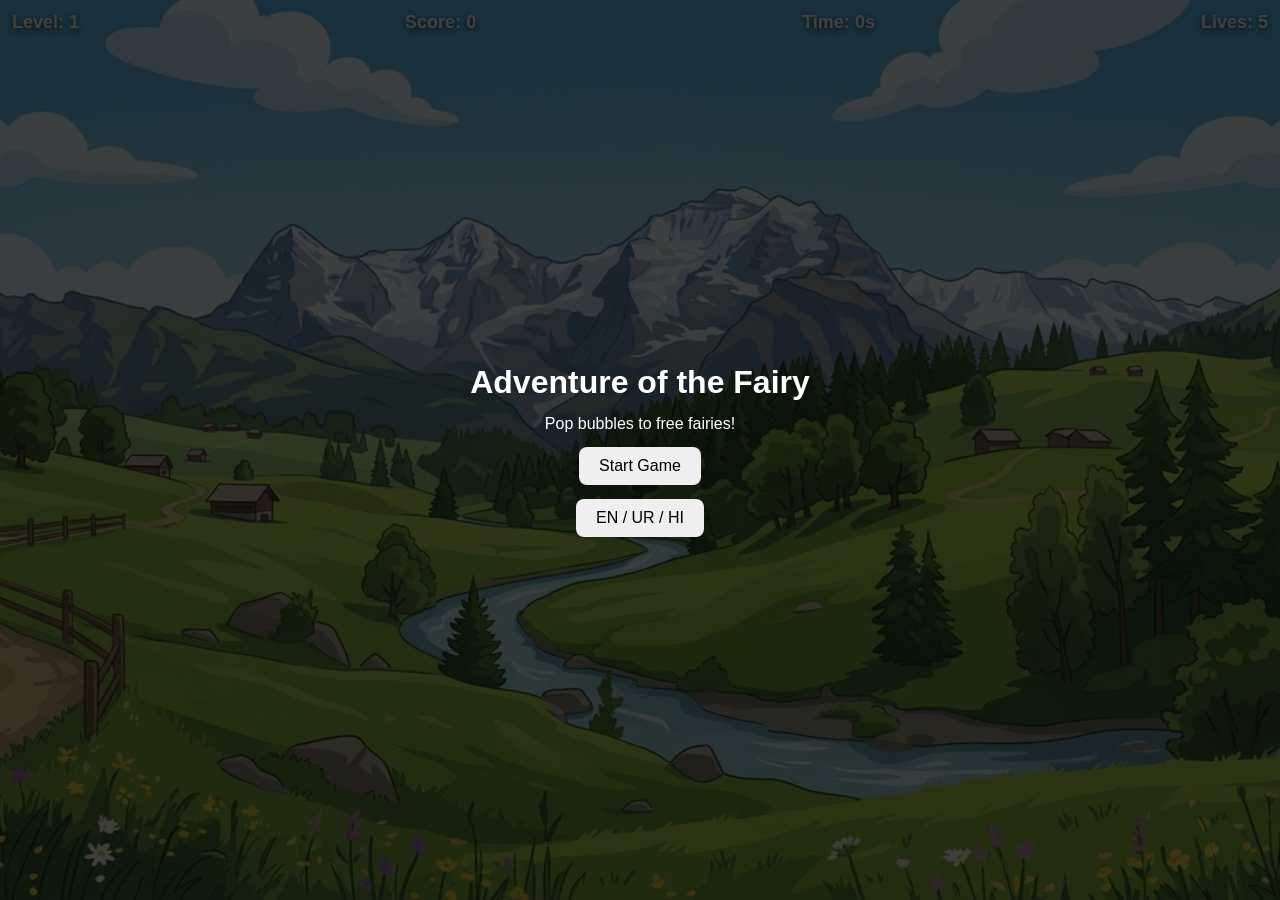
==== index.html @ 5a19ed0f "Add files via upload" ====
<!doctype html>
<html lang="en">
<head>
  <meta charset="UTF-8">
  <meta name="viewport" content="width=device-width, initial-scale=1.0">
  <link rel="stylesheet" href="style.css">
  <script src="script.js" defer></script>
  <title>Adventure of the Fairy</title>
</head>
<body>
  <div id="overlay" class="visible">
    <h1 id="modal-title">Adventure of the Fairy</h1>
    <p id="modal-message">Pop bubbles to free fairies!</p>
    <button id="start-btn">Start Game</button>
    <button id="lang-toggle">EN / UR / HI</button>
  </div>

  <div id="hud">
    <div><span data-key="level">Level</span>: <span id="level">1</span></div>
    <div><span data-key="score">Score</span>: <span id="score">0</span></div>
    <div>Time: <span id="timer">0s</span></div>
    <div><span data-key="lives">Lives</span>: <span id="lives">5</span></div>
  </div>

  <div id="play-area"></div>
</body>
</html>
---- style.css ----
* {
  box-sizing: border-box;
  margin: 0;
  padding: 0;
}

body {
  position: relative;
  width: 100vw;
  height: 100vh;
  overflow: hidden;
  background-image: url("background image.jpg");
  background-size: cover;
  background-position: center;
  background-repeat: no-repeat;
  font-family: sans-serif;
}

#hud {
  position: absolute;
  top: 12px;
  left: 12px;
  right: 12px;
  z-index: 10;
  display: flex;
  justify-content: space-between;
  font-size: 18px;
  font-weight: bold;
  color: #ffffff;
  text-shadow: 0 2px 6px rgba(0, 0, 0, 0.7);
}

#play-area {
  position: relative;
  width: 100%;
  height: 100%;
  overflow: hidden;
}

#overlay {
  display: none;
  position: fixed;
  inset: 0;
  z-index: 20;
  background: rgba(0, 0, 0, 0.75);
  color: #ffffff;
  flex-direction: column;
  align-items: center;
  justify-content: center;
  gap: 14px;
  text-align: center;
}

#overlay.visible {
  display: flex;
}

#overlay button {
  padding: 10px 20px;
  font-size: 16px;
  cursor: pointer;
  border: none;
  border-radius: 8px;
}

.fairy-container {
  position: absolute;
  width: 100px;
  height: 100px;
  bottom: 0;
  display: flex;
  align-items: center;
  justify-content: center;
}

.bubble-animation {
  position: absolute;
  width: 90px;
  height: 90px;
  border-radius: 50%;
  background: radial-gradient(circle at 30% 30%, rgba(255, 255, 255, 0.8), rgba(173, 216, 230, 0.3) 70%, rgba(0, 191, 255, 0.5));
  box-shadow: inset 0 0 20px white, 0 0 10px rgba(0, 191, 255, 0.5);
  animation: floatBubble 3s ease-in-out infinite alternate;
}

@keyframes floatBubble {
  0% { transform: translateY(0) scale(1); }
  100% { transform: translateY(-10px) scale(1.05); }
}

.freed-fairy {
  position: absolute;
  width: 80px;
  height: 80px;
  animation: flyUp 1s ease-out forwards;
}

@keyframes flyUp {
  0% { transform: translateY(0) scale(1); opacity: 1; }
  100% { transform: translateY(-200px) scale(1.2); opacity: 0; }
}

.particle {
  position: absolute;
  width: 8px;
  height: 8px;
  background-color: #ffd700;
  border-radius: 50%;
  pointer-events: none;
  animation: burst 0.5s ease-out forwards;
}

@keyframes burst {
  to {
    transform: translate(var(--vx), var(--vy)) scale(0);
    opacity: 0;
  }
}
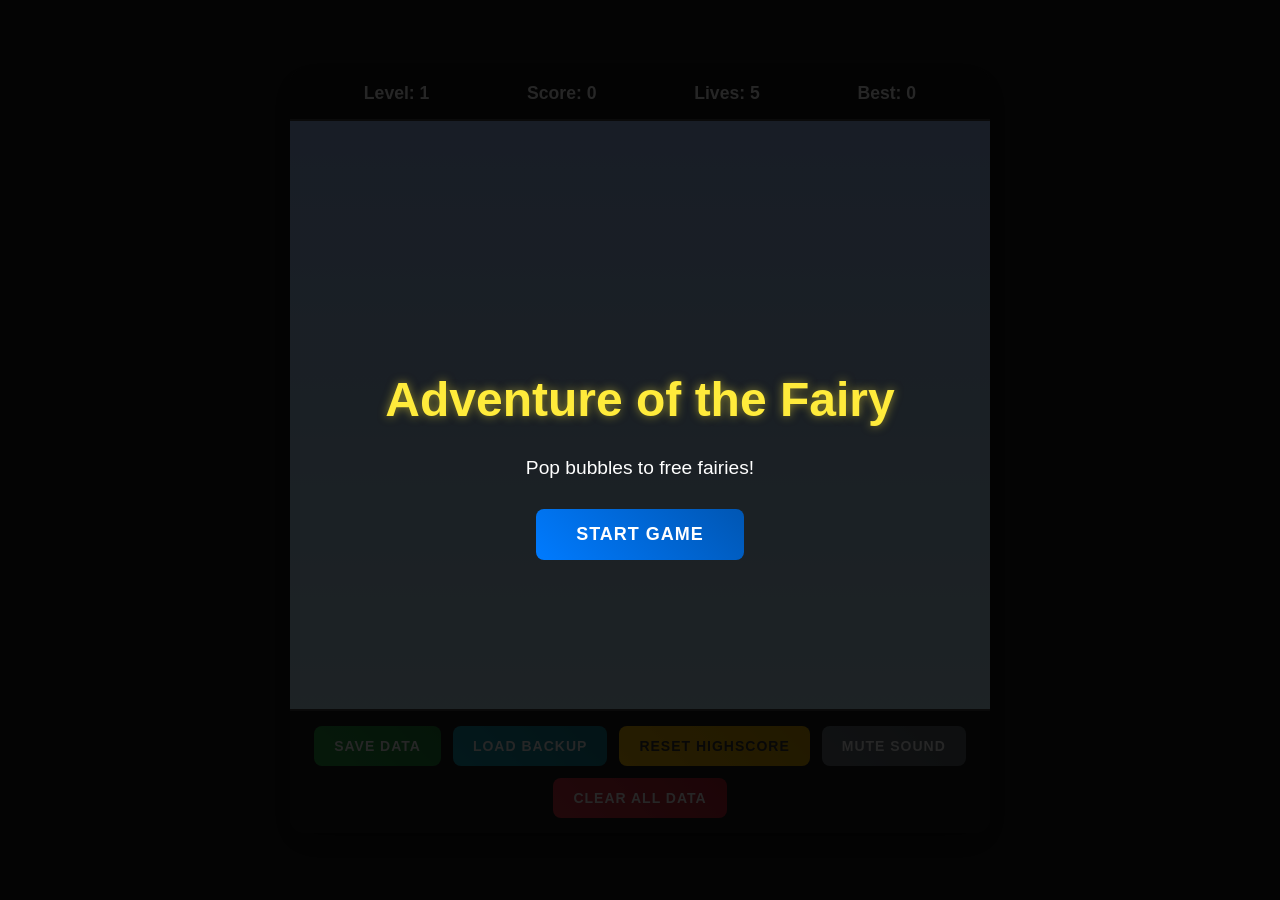
==== commit edc9ec05: "Add files via upload" ====
--- a/index.html
+++ b/index.html
@@ -1,27 +1,37 @@
-<!doctype html>
+<!DOCTYPE html>
 <html lang="en">
 <head>
-  <meta charset="UTF-8">
-  <meta name="viewport" content="width=device-width, initial-scale=1.0">
-  <link rel="stylesheet" href="style.css">
-  <script src="script.js" defer></script>
-  <title>Adventure of the Fairy</title>
+    <meta charset="UTF-8">
+    <meta name="viewport" content="width=device-width, initial-scale=1.0">
+    <title>Adventure of the Fairy</title>
+    <link rel="stylesheet" href="style.css">
 </head>
 <body>
-  <div id="overlay" class="visible">
-    <h1 id="modal-title">Adventure of the Fairy</h1>
-    <p id="modal-message">Pop bubbles to free fairies!</p>
-    <button id="start-btn">Start Game</button>
-    <button id="lang-toggle">EN / UR / HI</button>
-  </div>
+    <div id="game-container">
+        <header>
+            <div>Level: <span id="level">1</span></div>
+            <div>Score: <span id="score">0</span></div>
+            <div>Lives: <span id="lives">5</span></div>
+            <div>Best: <span id="best-score">0</span></div>
+        </header>
 
-  <div id="hud">
-    <div><span data-key="level">Level</span>: <span id="level">1</span></div>
-    <div><span data-key="score">Score</span>: <span id="score">0</span></div>
-    <div>Time: <span id="timer">0s</span></div>
-    <div><span data-key="lives">Lives</span>: <span id="lives">5</span></div>
-  </div>
+        <div id="play-area"></div>
 
-  <div id="play-area"></div>
+        <footer>
+            <button id="save-btn" class="btn save">Save Data</button>
+            <button id="load-btn" class="btn load">Load Backup</button>
+            <button id="reset-btn" class="btn reset">Reset HighScore</button>
+            <button id="mute-btn" class="btn mute">Mute Sound</button>
+            <button id="clear-btn" class="btn clear">Clear All Data</button>
+        </footer>
+    </div>
+
+    <div id="overlay" class="visible">
+        <h1 id="modal-title">Adventure of the Fairy</h1>
+        <p id="modal-message">Pop bubbles to free fairies!</p>
+        <button id="start-btn" class="btn start">Start Game</button>
+    </div>
+
+    <script src="script.js"></script>
 </body>
 </html>
--- a/style.css
+++ b/style.css
@@ -1,118 +1,152 @@
-* {
-  box-sizing: border-box;
-  margin: 0;
-  padding: 0;
+body {
+    margin: 0;
+    padding: 0;
+    background: #1a1a1a;
+    font-family: 'Segoe UI', Tahoma, Geneva, Verdana, sans-serif;
+    display: flex;
+    justify-content: center;
+    align-items: center;
+    height: 100vh;
+    color: #fff;
 }
 
-body {
-  position: relative;
-  width: 100vw;
-  height: 100vh;
-  overflow: hidden;
-  background-image: url("background image.jpg");
-  background-size: cover;
-  background-position: center;
-  background-repeat: no-repeat;
-  font-family: sans-serif;
+#game-container {
+    width: 100%;
+    max-width: 700px;
+    height: 85vh;
+    background: #2a2a2a;
+    display: flex;
+    flex-direction: column;
+    position: relative;
+    border-radius: 15px;
+    box-shadow: 0 10px 30px rgba(0,0,0,0.5);
+    overflow: hidden;
 }
 
-#hud {
-  position: absolute;
-  top: 12px;
-  left: 12px;
-  right: 12px;
-  z-index: 10;
-  display: flex;
-  justify-content: space-between;
-  font-size: 18px;
-  font-weight: bold;
-  color: #ffffff;
-  text-shadow: 0 2px 6px rgba(0, 0, 0, 0.7);
+header {
+    background: #111;
+    padding: 15px 25px;
+    display: flex;
+    justify-content: space-around;
+    font-size: 1.1rem;
+    font-weight: bold;
+    border-bottom: 2px solid #444;
 }
 
 #play-area {
-  position: relative;
-  width: 100%;
-  height: 100%;
-  overflow: hidden;
+    flex-grow: 1;
+    position: relative;
+    overflow: hidden;
+    background: linear-gradient(to bottom, #a1c4fd, #c2e9fb);
 }
 
+footer {
+    background: #191919;
+    padding: 15px;
+    display: flex;
+    justify-content: center;
+    gap: 12px;
+    flex-wrap: wrap;
+    border-top: 2px solid #444;
+}
+
+.btn {
+    padding: 12px 20px;
+    font-size: 14px;
+    font-weight: bold;
+    border: none;
+    border-radius: 8px;
+    cursor: pointer;
+    transition: transform 0.2s, box-shadow 0.2s, background-color 0.2s;
+    color: white;
+    text-transform: uppercase;
+    letter-spacing: 1px;
+}
+
+.btn:hover {
+    transform: translateY(-3px);
+    box-shadow: 0 5px 15px rgba(0,0,0,0.3);
+}
+
+.btn:active {
+    transform: translateY(0);
+}
+
+.btn.save { background: linear-gradient(45deg, #28a745, #218838); }
+.btn.load { background: linear-gradient(45deg, #17a2b8, #138496); }
+.btn.reset { background: linear-gradient(45deg, #ffc107, #e0a800); color: #333; }
+.btn.mute { background: linear-gradient(45deg, #6c757d, #5a6268); }
+.btn.clear { background: linear-gradient(45deg, #dc3545, #bd2130); }
+.btn.start { background: linear-gradient(45deg, #007bff, #0056b3); font-size: 18px; padding: 15px 40px; }
+
 #overlay {
-  display: none;
-  position: fixed;
-  inset: 0;
-  z-index: 20;
-  background: rgba(0, 0, 0, 0.75);
-  color: #ffffff;
-  flex-direction: column;
-  align-items: center;
-  justify-content: center;
-  gap: 14px;
-  text-align: center;
+    position: absolute;
+    top: 0;
+    left: 0;
+    width: 100%;
+    height: 100%;
+    background: rgba(0,0,0,0.85);
+    display: flex;
+    flex-direction: column;
+    justify-content: center;
+    align-items: center;
+    z-index: 10;
+    display: none;
 }
 
 #overlay.visible {
-  display: flex;
+    display: flex;
 }
 
-#overlay button {
-  padding: 10px 20px;
-  font-size: 16px;
-  cursor: pointer;
-  border: none;
-  border-radius: 8px;
-}
+#overlay h1 { font-size: 3rem; margin-bottom: 10px; color: #ffeb3b; text-shadow: 0 0 10px rgba(255,235,59,0.5); }
+#overlay p { font-size: 1.2rem; margin-bottom: 30px; }
 
 .fairy-container {
-  position: absolute;
-  width: 100px;
-  height: 100px;
-  bottom: 0;
-  display: flex;
-  align-items: center;
-  justify-content: center;
+    position: absolute;
+    width: 80px;
+    height: 80px;
+    cursor: pointer;
 }
 
 .bubble-animation {
-  position: absolute;
-  width: 90px;
-  height: 90px;
-  border-radius: 50%;
-  background: radial-gradient(circle at 30% 30%, rgba(255, 255, 255, 0.8), rgba(173, 216, 230, 0.3) 70%, rgba(0, 191, 255, 0.5));
-  box-shadow: inset 0 0 20px white, 0 0 10px rgba(0, 191, 255, 0.5);
-  animation: floatBubble 3s ease-in-out infinite alternate;
+    position: absolute;
+    width: 100%;
+    height: 100%;
+    border-radius: 50%;
+    background: radial-gradient(circle at 30% 30%, rgba(255,255,255,0.9), rgba(0, 150, 255, 0.4));
+    box-shadow: inset 0 0 15px rgba(255,255,255,0.8);
+    animation: float 3s infinite ease-in-out;
 }
 
-@keyframes floatBubble {
-  0% { transform: translateY(0) scale(1); }
-  100% { transform: translateY(-10px) scale(1.05); }
+@keyframes float {
+    0%, 100% { transform: translateY(0); }
+    50% { transform: translateY(-12px); }
 }
 
-.freed-fairy {
-  position: absolute;
-  width: 80px;
-  height: 80px;
-  animation: flyUp 1s ease-out forwards;
+.particle {
+    position: absolute;
+    width: 12px;
+    height: 12px;
+    background: #ffeb3b;
+    border-radius: 50%;
+    animation: burst 0.6s forwards;
+    pointer-events: none;
+}
+
+@keyframes burst {
+    to {
+        transform: translate(var(--vx), var(--vy)) scale(0.1);
+        opacity: 0;
+    }
+}
+
+.fly-up {
+    animation: flyUp 0.8s forwards;
 }
 
 @keyframes flyUp {
-  0% { transform: translateY(0) scale(1); opacity: 1; }
-  100% { transform: translateY(-200px) scale(1.2); opacity: 0; }
-}
-
-.particle {
-  position: absolute;
-  width: 8px;
-  height: 8px;
-  background-color: #ffd700;
-  border-radius: 50%;
-  pointer-events: none;
-  animation: burst 0.5s ease-out forwards;
-}
-
-@keyframes burst {
-  to {
-    transform: translate(var(--vx), var(--vy)) scale(0);
-    opacity: 0;
-  }
+    to {
+        transform: translateY(-250px) scale(1.6);
+        opacity: 0;
+    }
 }
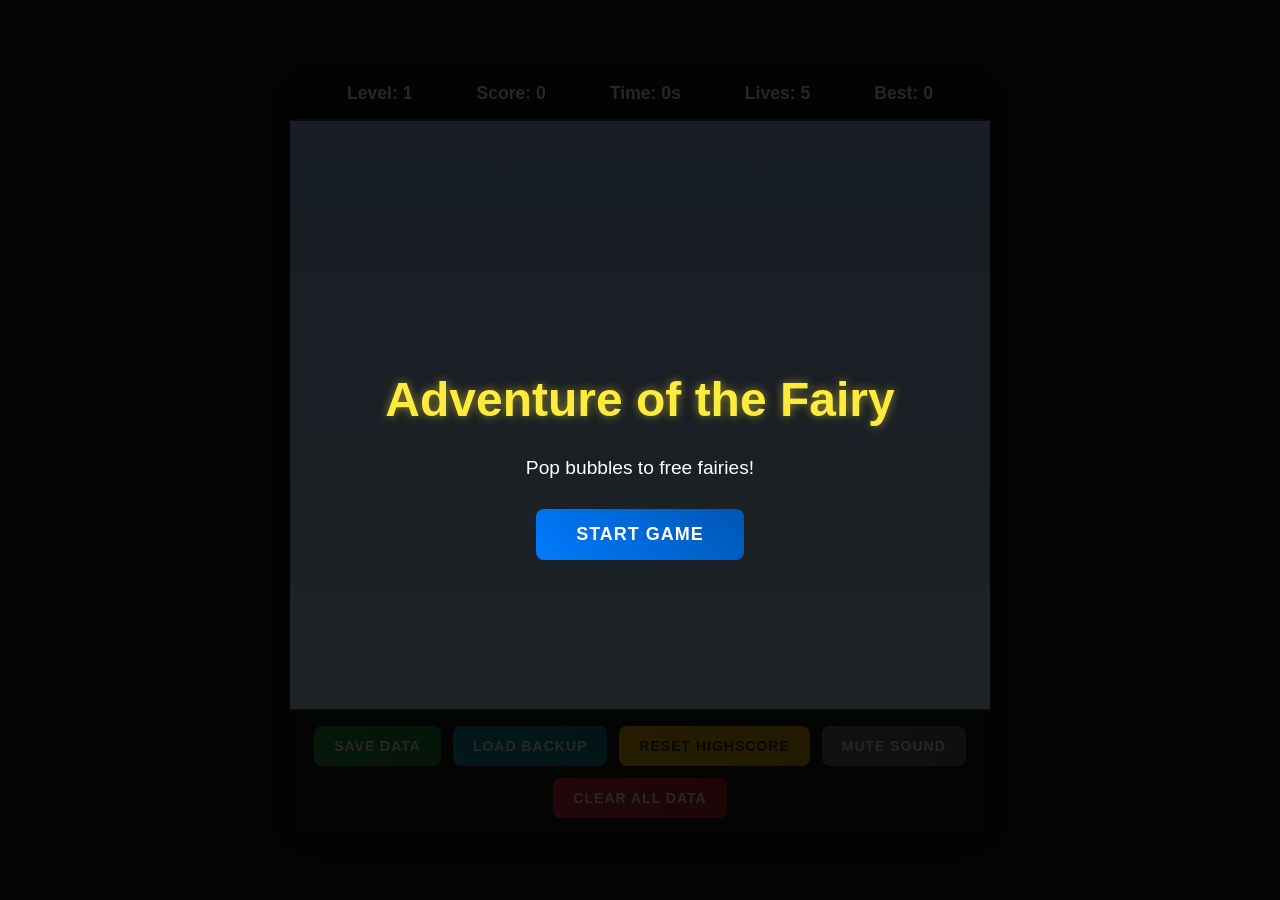
==== commit df77d430: "Merge branch 'main' into agent-count-up-0ad0" ====
--- a/index.html
+++ b/index.html
@@ -11,6 +11,7 @@
         <header>
             <div>Level: <span id="level">1</span></div>
             <div>Score: <span id="score">0</span></div>
+            <div>Time: <span id="timer">0s</span></div>
             <div>Lives: <span id="lives">5</span></div>
             <div>Best: <span id="best-score">0</span></div>
         </header>
